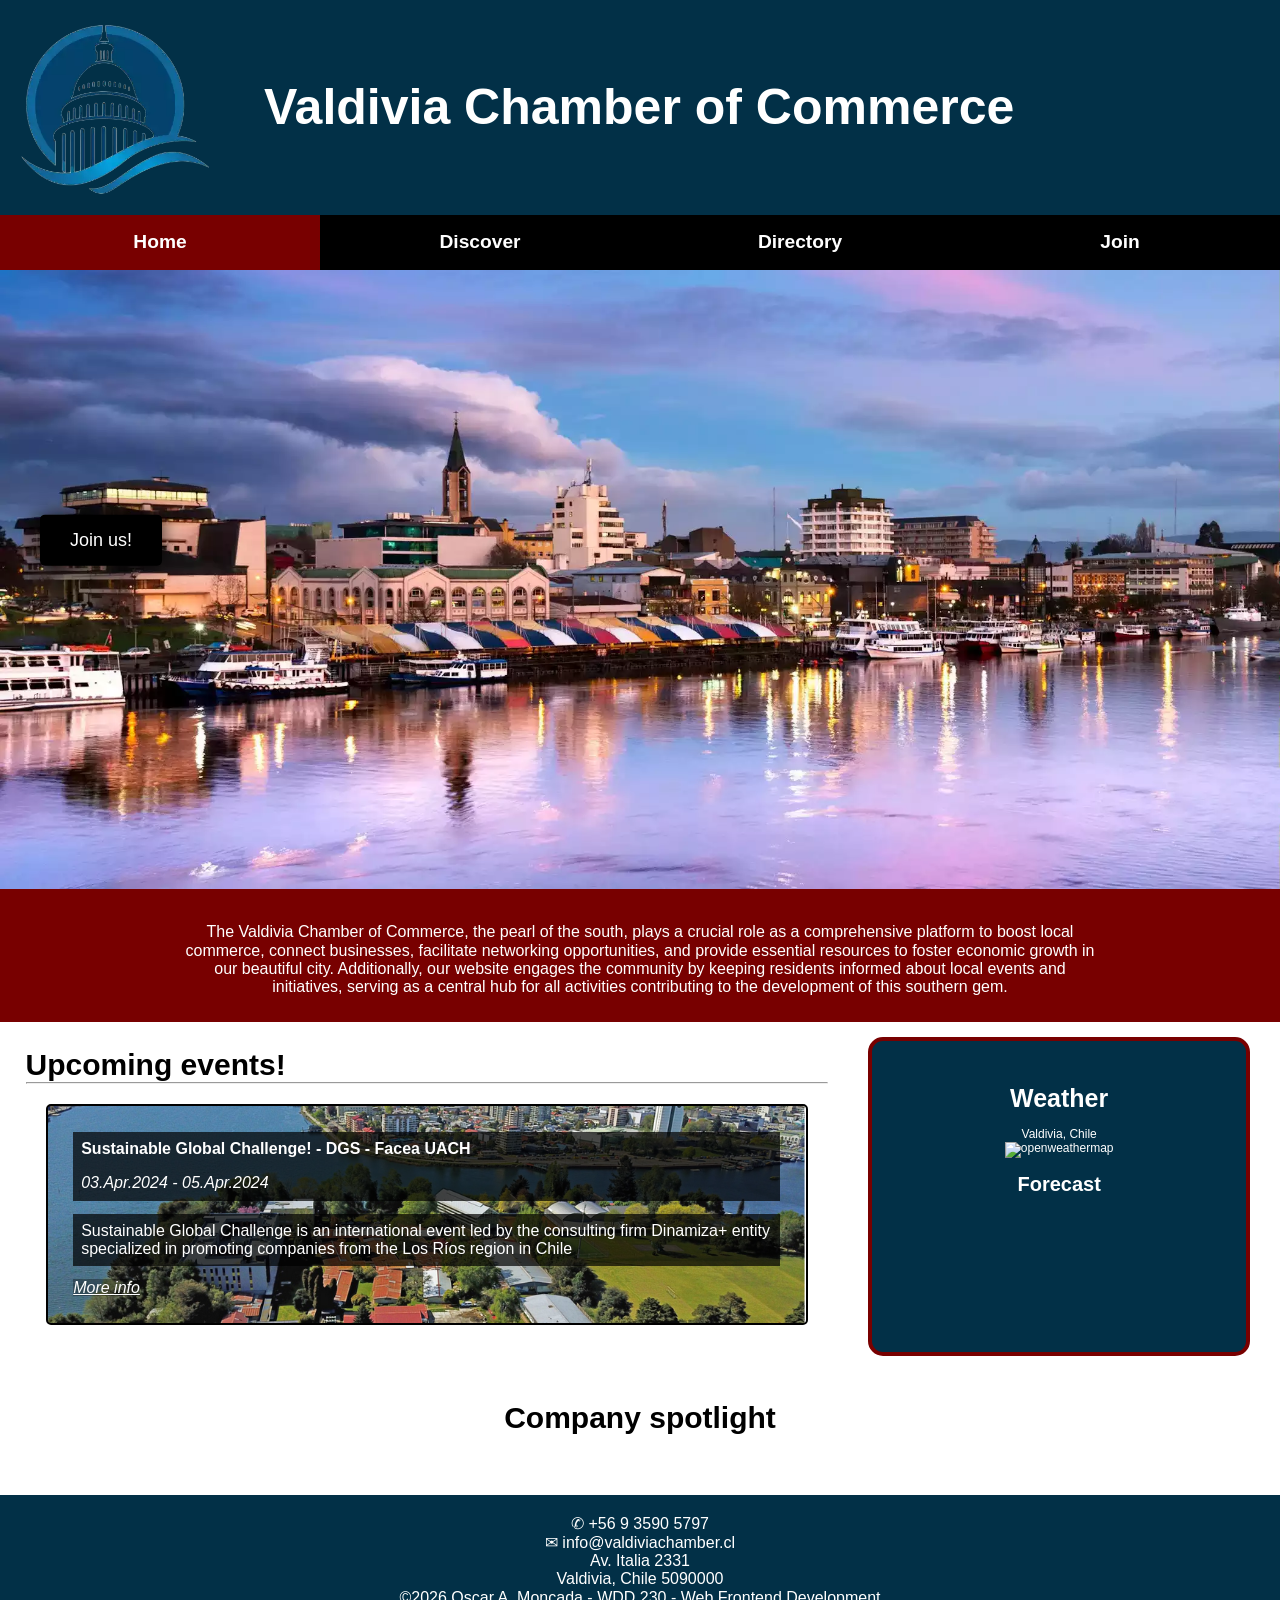
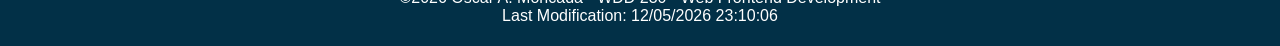
==== chamber/index.html @ 1afcfa65 "Add files via upload" ====
<!DOCTYPE html>
<html lang="en">

<head>
    <!-- Charset - Viewport -->
    <meta charset="UTF-8">
    <meta name="viewport" content="width=device-width, initial-scale=1.0">

    <!-- Author - Description -->
    <meta name="description" content="WDD 230 - Web Frontend Development Oscar Moncada - Valdivia Chamber of Commerce">
    <meta name="author" content="Oscar Moncada">

    <!-- Tittle - Links -->
    <link rel="shortcut icon" href="favico.ico" type="image/x-icon">
    <link rel="stylesheet" href="styles/normalize.css">
    <link rel="stylesheet" href="styles/base.css">
    <link rel="stylesheet" href="styles/larger.css">
    <link rel="stylesheet" href="styles/medium.css">
    <script src="https://cdn.jsdelivr.net/npm/chart.js"></script>
    <link rel="preconnect" href="https://fonts.googleapis.com">
    <link rel="preconnect" href="https://fonts.gstatic.com" crossorigin>
    <link href="https://fonts.googleapis.com/css2?family=Montserrat:wght@200&display=swap" rel="stylesheet">
    <title>Oscar Moncada - WDD 230 - Web Frontend Development - Valdivia Chamber of Commerce</title>

    <!-- Meta OG -->
    <meta property="og:type" content="website">
    <meta property="og:title" content="Oscar Moncada WDD230 Activities Summary">
    <meta property="og:url" content="https://omoncada.github.io/wdd230/">
    <meta property="og:image" content="https://mediaim.expedia.com/destination/1/ab3440b57b1c0dc81c49be34e6171b25.jpg">
    <meta property="og:description" content="WDD 230 - Web Frontend Development Project Chamber of Commerce">
</head>

<body>
    <div id="banner" class="hidden">
        <p>Attend the Chamber of Commerce meet and greet on Wednesday at 7:00 p.m.</p>
        <div id="mode">❌</div>
    </div>
    <header>
        <img src="images/capitolio-Photoroom.webp" alt="chamber logo">
        <h1>Valdivia Chamber of Commerce</h1>
    </header>
    <nav>
        <button id="hamburger-menu" title="chamber-menu"></button>
        <ul class="navigation">
            <li class="active"><a href="index.html">Home</a></li>
            <li><a href="discover.html">Discover</a></li>
            <li><a href="directory.html">Directory</a></li>
            <li><a href="join.html">Join</a></li>
        </ul>
    </nav>
    <div id="hero">
        <div id="hero-box">
            <img id="hero-img" src="images/valdivia.webp" alt="valdivia">
        </div>
        <div id="hero-msg">
            <div class="button-box">
                <a class="book" href="#">Join us!</a>
            </div>
        </div>
    </div>
    <div>
        <!-- Introduction -->
        <div id="introduction" class="introduction-container">
            <div class="introduction-text">
                <p>The Valdivia Chamber of Commerce, the pearl of the south, plays a crucial
                    role as a comprehensive platform to boost local commerce, connect businesses,
                    facilitate networking opportunities, and provide essential resources to
                    foster economic growth in our beautiful city. Additionally, our website
                    engages the community by keeping residents informed about local events and
                    initiatives, serving as a central hub for all activities contributing to the development of this
                    southern gem.</p>
            </div>
        </div>
        <!-- Wheather and events (Required) -->
        <section id="weatherevents">
            <div id="events">
                <h2>Upcoming events!</h2>
                <hr>
                <div class="uevent">
                    <p id="uevent-title">Sustainable Global Challenge! - DGS - Facea UACH</p>
                    <p id="uevent-date">03.Apr.2024 - 05.Apr.2024</p>
                    <p id="uevent-description">Sustainable Global Challenge is an international event led by the
                        consulting firm Dinamiza+ entity specialized in promoting companies from the Los Ríos region in
                        Chile</p>
                    <a id="uevent-more" href="discover.html">More info</a>
                </div>
            </div>
            <div class="weather">
                <h2>Weather</h2>
                <div>Valdivia, Chile</div>
                <div>
                    <img id="weather-icon" src="https://openweathermap.org" alt="openweathermap">
                    <span id="current-temp"></span>
                    <span id="weather-description"></span>
                </div>
                <h3>Forecast</h3>
                <div id="forecast-container"></div>
            </div>
        </section>

        <!-- Spotlight -->
        <div id="main-services">
            <h2>Company spotlight</h2>
            <div id="advertisement-container" class="grid"></div>
        </div>
        <footer>
            <p>
                <span>&#9990; +56 9 3590 5797</span><br>
                <span>&#9993; info@valdiviachamber.cl</span>
            </p>
            <p>
                <span>Av. Italia 2331</span><br>
                <span>Valdivia, Chile 5090000</span>
            </p>
            <p>
                &copy;<span id="year"><!-- Copyright Year generated here by JavaScript !--></span>
                Oscar A. Moncada - WDD 230 - Web Frontend Development<br>
            </p>
            <p id="lastModified"><!-- Last modification date & time generated here by Javascript --></p>
        </footer>

        <script src="scripts/get-dates.js"></script>
        <script src="scripts/hamburger.js"></script>
        <script src="scripts/weather.js"></script>
        <script src="scripts/advertisements.js"></script>
        <script src="scripts/banner.js"></script>
</body>

</html>
---- chamber/styles/base.css ----
body {
    font-family: 'Roboto', sans-serif;
    grid-template-rows: auto auto auto auto auto auto auto 120px;
}

header {
    background: #023047;
    padding: 1rem;
    display: flex;
    column-gap: 3rem;
    color: #fff;
    align-items: center;
}

header img {
    width: 200px;
}

h1 {
    font-size: 50px;
}

h2 {
    margin-top: 30px;
    font-size: 30px;
    margin-bottom: 30px;
}

ul {
    list-style-type: none;
}

nav {
    background-color: #000000;
}

nav .active {
    background-color: #780000;
}

#hamburger-menu {
    font-size: 1.5rem;
    border: 0;
    background: none;
    color: #fff;
    cursor: pointer;
    text-align: left;
    width: 100%;
}

#hamburger-menu::before {
    content: "☰";
}

#hamburger-menu.open::before {
    content: "❌";
}

ul.navigation li a {
    text-decoration: none;
    color: #ffffff;
    display: block;
    padding: 0.50rem 3vw;
}

ul.navigation li:hover {
    background-color: #780000;
    cursor: pointer;
}

ul.navigation {
    display: none;
    padding-left: 0px;
    margin: 0;
}

ul.navigation.open {
    display: block;
}

#banner {
    display: block;
    background-color: #ffffcc;
    padding: 10px;
    text-align: center;
}

#mode {
    position: absolute;
    top: 1rem;
    right: 1rem;
    cursor: pointer;
    font-size: 1.5rem;
}

#banner>p:first-child {
    width: 80%;
}

.hidden {
    display: none !important;
}

/* Specific styling for home Page */

#hero-box {
    position: relative;
    overflow: hidden;
    display: inline-block;
}

.book {
    position: absolute;
    top: 60%;
    left: 40px;
    /* Puedes ajustar este valor según tu preferencia */
    transform: translateY(-50%);
    background-color: #000000;
    color: white;
    text-decoration: none;
    font-size: 18px;
    padding: 15px 30px;
    border-radius: 5px;
    transition: transform 0.3s ease;
    box-shadow: 0 0 20px rgba(0, 0, 0, 0.8);
    overflow: hidden;
    z-index: 1;
}

.book:hover {
    transform: translateY(calc(-50% - 3px));
}

.hidden {
    display: none;
}

#hero-img {
    width: 100%;
}

#introduction {
    color: white;
    background-color: #780000;
    padding: 2vw;
    text-align: center;
    margin-top: -10px;
}

#introduction p {
    width: 75%;
    margin: 0;
    margin: auto;
    margin-top: 10px;
}

/* Weather and events start */

#weatherevents {
    display: grid;
    grid-template-columns: repeat(3, 1fr);
    grid-template-rows: 1fr;
    grid-column-gap: 0px;
    grid-row-gap: 0px;
}

.weather {
    display: flex;
    text-align: center;
    flex-direction: column;
    margin-top: 0.5rem;
    margin-bottom: 1rem;
    font-size: 12px;
    border: 4px solid #780000;
    border-radius: 15px;
    padding: 1vw;
    margin: 15px;
    margin-right: 30px;
    background-color: #023047;
    color: #fff;
}

.weather h3 {
    font-size: 20px;
    margin-bottom: 5px;
    margin-top: 15px;
}

.weather h2 {
    font-size: 25px;
    margin-bottom: 15px;
}

#weather-icon {
    width: 90px;
    height: 90px;
}

#current-temp,
#forecast-container span {
    display: block;
}

#events {
    grid-area: 1 / 1 / 2 / 3;
    padding: 2vw;
    text-align: left;
}

#events h2 {
    margin: 0;
    text-align: left;
}

.uevent {
    border: 2px solid #000000;
    border-radius: 5px;
    padding: 2vw;
    margin: 20px;
    background-image: url('../images/rain.png');
    color: #fff;
    background-size: cover;
}

.uevent p {
    background-color: rgba(0, 0, 0, 0.7);
    z-index: 2;
    padding: 0.5rem;
    margin-top: 0;
}

.uevent #uevent-title {
    font-weight: bold;
}

#uevent-date {
    font-style: italic;
}

#uevent-description {
    margin-top: 1vw;
    margin-bottom: 1vw;
    color: var(--green-medium);
}

#uevent-more {
    font-style: italic;
    color: #ffffff;
    background-color: rgba(0, 0, 0, 0.33);
}

#uevent-more:hover {
    cursor: pointer;
    text-decoration: underline;
}

/* Weather and events end */

/* Spotligth Start */

.advertisement-card {
    display: inline-block;
    width: calc(33.33% - 20px);
    margin: 0 10px;
    border: 1px solid #ccc;
    border-radius: 10px;
    box-shadow: 2px 2px 5px rgba(0, 0, 0, 0.1);
    text-align: center;
    padding: 20px;
    vertical-align: top;
}

.advertisement-card img {
    max-width: 100%;
    height: auto;
}

.membergold {
    background-color: #FFD700;

}

.membersilver {
    background-color: #C0C0C0;

}

/* Spotligth End */

/* Specific styling for Discover Page */
main.discoverPage {
    padding: 0;
}

.sidebarContent {
    margin: 20px;
    box-shadow: 0 4px 8px 0 rgba(0, 0, 0, 0.2), 0 6px 20px 0 rgba(0, 0, 0, 0.19);
}

.sidebarContent h2 {
    background-color: white;
}

span#visitMessage {
    display: block;
    font-size: 18px;
    text-align: center;
    padding: 10px;
}

h2 {
    text-align: center;
}

.sidebarContent a {
    display: block;
    margin: 0 auto;
    text-align: center;
    border: 5px double black;
    background-color: #023047;
    padding: 10px;
    color: white;
    font-weight: bold;
}

.sidebarContent p {
    line-height: 25px;
    padding: 0 20px;
    text-align: center;
}

.sidebarContent figure {
    margin-top: 0;
    margin-left: 20px;
    margin-right: 20px;
    padding-bottom: 20px;
}

.sidebarContent img {
    width: 100%;
    height: auto;
}

.calendar {
    text-align: center;
}

.calendar p {
    line-height: 50px;
}

.lastVisit {
    text-align: center;
}

.lastVisit p {
    line-height: 50px;
}

.imageGallery picture {
    margin: 0;
    padding: 0;
}

/* Demographics styles */
.demographics {
    text-align: center;
    margin: 20px;
    background-color: #fff;
    border-radius: 5px;
    border: 2px solid #000;
}

.count {
    font-size: 1.5em;
    color: #780000;
    font-weight: bold;
}

.label {
    padding: 10px;
    font-size: 1.5em;
    color: #000000;
    font-size: 1em;
}

/* Statistics styles */
.statistics-container {
    display: flex;
    height: 100%;
}

.statistics-sidebar {
    flex: 0 0 33%;
    background-color: #fff;
    padding: 20px;
    border-radius: 5px;
    border: 2px solid #000;
    margin-left: 15px;
    margin-bottom: 10px;
}

.imageGallery img {
    border: 2px solid black;
    max-width: 6000px;
    height: auto;
    margin-left: 80px;
}

/* Demographics styles */
.demographics {
    text-align: center;
    margin: 20px;
    background-color: #fff;
    border-radius: 5px;
    border: 2px solid #000;
}

.count {
    font-size: 1.5em;
    color: #780000;
    font-weight: bold;
}

.label {
    padding: 10px;
    font-size: 1.5em;
    color: #000000;
    font-size: 1em;
}

/* Statistics styles */
.statistics-container {
    display: flex;
    height: 100%;
}

.statistics-sidebar {
    flex: 0 0 33%;
    background-color: #fff;
    padding: 20px;
    border-radius: 5px;
    border: 2px solid #000;
    margin-left: 15px;
    margin-bottom: 10px;
}

footer {
    background-color: #023047;
    color: white;
    text-align: center;
    padding: 20px;
    margin-top: 60px;
}

/* new

/* Reset font size adjustments after orientation changes */
html {
    -webkit-text-size-adjust: 100%;
    -ms-text-size-adjust: 100%;
}

/* Apply a natural box layout model to all elements */
* {
    -moz-box-sizing: border-box;
    -webkit-box-sizing: border-box;
    box-sizing: border-box;
    margin: 0;
    padding: 0;
}

/* Dark grey and pink theme */
body {
    font-family: "Josefin Sans", sans-serif;
    text-align: center;
}

main {
    padding: 15px;
}

.top-heading h1 {
    display: block;
    color: #0c0036;
    margin: 0;
    width: fit-content;
    padding: 0 400px;
    /* Adjust as needed */
}

/* Company spotlights styles */
.company-spotlights-container {
    overflow: hidden;
    position: relative;
    border: 1px solid #ccc;
    border-radius: 5px;
    margin: 30px;
    background-color: #bbb;
    padding: 30px;
    color: #000;
}

/* Card container styles */
.card-container {
    display: flex;
    flex-wrap: wrap;
    justify-content: space-between;
    max-width: 1260px;
    margin: 0 auto;
}

.carrd {
    flex: 1 0 calc(33.33% - 20px);
    /* Adjust card width for large screens */
    margin: 0 10px 30px;
    /* Adjust margin as needed */
    padding: 20px;
    border: 1px solid #ccc;
    border-radius: 5px;
    background-color: #0c0036;
    box-sizing: border-box;
}

.carrd h2 {
    color: #a3a3a3;
    padding: 10px;
    text-decoration: underline;
}

.carrd h3 {
    text-decoration: overline;
    text-align: center;
    padding: 10px;
    color: #a3a3a3;
}

.carrd p {
    color: #a3a3a3;
    text-align: justify;
}

.card {
    flex: 1 0 100%;
    margin: 0 10px;
    padding: 20px;
    border: 1px solid #ccc;
    border-radius: 5px;
    background-color: #a3a3a3;
    margin: 30px;
}

.card h2 {
    color: rgb(0, 0, 0);
    padding: 10px;
    text-decoration: underline;
}

.card h3 {
    text-decoration: overline;
    text-align: center;
    padding: 10px;
    color: #333;
}

.card p {
    color: #1a1313;
    text-align: justify;
}

.stuff {
    margin: 1rem auto;
}

.card:nth-child(1),
.card:nth-child(2) {
    flex: 1 0 100%;
}

.card:nth-child(3) {
    flex: 0 0 35%;
}

/* Form styles */
form {
    text-align: left;
}

form fieldset {
    margin: 2rem 0;
    border: 1px solid #666;
    border-radius: 10px;
    padding: 0.5rem 2%;
}

form legend {
    color: #0c0036;
    margin: 0 1rem;
    padding: 0 0.5rem;
    font-size: 20px;
}

form label.top,
form div {
    display: block;
    padding-top: 1rem;
    color: #000;
    font-size: 0.8rem;
}

form label.top input,
form label.top select {
    display: block;
    font-size: 1rem;
    border: solid 1px #0c0036;
    border-radius: 4px;
    padding: 0.75rem;
    color: #000;
    width: 100%;
    max-width: 100%;
    background-color: rgba(0, 0, 0, 0.1);
}

form label.sbs {
    display: block;
    padding: 0.75rem;
    color: #1a1313;
}

form label.top textarea {
    width: 100%;
    font-size: 1rem;
    max-width: 100%;
    padding: 0.75rem;
    border: 1px solid #0c0036;
    border-radius: 4px;
    box-sizing: border-box;
    background-color: rgba(0, 0, 0, 0.1);
    resize: vertical;
}

form label.top textarea::placeholder {
    color: #0c0036;
}

form input.submitBtn {
    border: none;
    background-color: #000;
    color: white;
    border-radius: 1rem;
    padding: 0.75rem 1.5rem;
    margin: 0 0 2rem 2%;
    width: 96%;
    max-width: 100%;
    transition: transform 0.3s;
    /* Agregar transición de tamaño */
}

form input.submitBtn:hover {
    transform: scale(1.1);
    /* Aumentar el tamaño del botón al 110% */
}

form label.top input:required {
    border-left: red solid 6px;
}

form label.top input:required:valid {
    border-left: rgb(27, 159, 40) solid 6px;
}

/* Membership styles */
.design {
    display: grid;
    grid-template-columns: 1fr 2fr;
    background-color: #ffffff;
}

main h1 {
    color: #000;
    background-color: #ffffff;
}

.membership h3 {
    border-bottom: 2px solid rgb(255, 255, 255);
    /* Agregar una línea por debajo del título */
    padding-bottom: 1px;
    display: inline-block;
}

main {
    background-color: #ffffff;
    border-radius: 20px;
}

.row {
    display: flex;
    flex-direction: column;
    margin: 0% 10%;
}

.cardfrontdetails p {
    text-align: justify;
    padding-bottom: 5px;
    margin-top: 20px;
}

.flip-card {
    margin: 5px;
    width: 100%;
    height: 250px;
    perspective: 1000px;
}

h3 {
    margin-top: 30px;
}

.flip-card-inner {
    position: relative;
    width: 100%;
    height: 100%;
    text-align: center;
    transition: transform 0.7s;
    transform-style: preserve-3d;
    border: 1.5px solid #000000;
    border-radius: 15px;
}

.flip-card:hover .flip-card-inner {
    transform: rotateY(180deg);
}

.flip-card-front,
.flip-card-back {
    position: absolute;
    width: 100%;
    height: 100%;
    -webkit-backface-visibility: hidden;
    backface-visibility: hidden;
    box-shadow: 0 1.5rem 4rem rgba(0, 0, 0, 0.15);
    border-radius: 15px;
}

.flip-card-front {
    background: linear-gradient(rgba(2, 48, 71, 1), rgba(0, 0, 0, 0.8));
    color: white;
    background-size: cover;
}

.flip-card-back {
    background-size: cover;
    background-color: rgb(27, 27, 27);
    color: white;
    transform: rotateY(180deg);
}

.cardtitle h3 {
    font-size: 20px;
    margin: auto;
    margin-top: 25px;
}

.cardfrontdetails {
    margin: 0 10%;
    width: 80%;
}

.cardbackdetails {
    margin: 60px 0px;
}

.price {
    text-transform: uppercase;
    font-weight: bolder;
    font-size: 25px;
}

.btn {
    background: #fff;
    padding: 10px;
    text-decoration: none;
    color: rgb(27, 27, 27);
    border-radius: 5px;
    transition: all 0.3s ease;
    /* Agregar transición a todas las propiedades con duración de 0.3 segundos */
}

.btn:hover {
    transform: scale(1.1);
    /* Aumentar el tamaño del botón al 110% */
    background-color: rgba(120, 0, 0, 1);
    /* Cambiar el color de fondo */
    color: #ffffff;
    /* Cambiar el color del texto */
}


.form p {
    margin-top: 50px;
    font-size: 2em;
    margin-bottom: 50px;
    /* Cambia el tamaño de la fuente según tus preferencias */
}

/* CSS to align buttons to the left side of the page */
#grid-view,
#table-view {
    margin-right: 10px;
    /* Add some space between the buttons */
}

.grid-buttons {
    margin-left: 20px;
    /* Add margin to separate buttons from the content */
}

button {
    padding: 5px;
    background-color: #bed;
    border: 1px solid #333;
    border-radius: 5px;
}

#cardfrontdetails #directory-container {
    color: #000;
    display: flex;
    flex-wrap: wrap;
    gap: 20px;
    /* Adjust the gap between grid items */
}

.company-card {
    margin: 10px;
    flex: 1 1 300px;
    /* Adjust the width of each grid item */
    border: 1px solid #bed;
    padding: 20px;
    border-radius: 5px;
    background-color: #999;
}

/* For table view (list view) */
.member-table {
    width: 100%;
    border-collapse: collapse;
    text-align: left;
    margin-top: 10px;
}

.member-table th,
.member-table td {
    padding: 10px;
    border: 1px solid #ccc;
}

.member-table th {
    background-color: #bed;
    /* Header background color */
}

.member-table tr:nth-child(even) {
    background-color: #f9f9f9;
    /* Even row background color */
}

.member-table tr:nth-child(odd) {
    background-color: #bed;
    /* Odd row background color */
}

/*Directory*/
#chamberarticleheader {
    margin: 1.5rem 1rem;
}

.directorygrid {
    margin: 1rem 1rem;
    display: grid;
    grid-template-columns: repeat(auto-fit, minmax(300px, 1fr));
    gap: 20px;

}

.directorygrid section {
    padding: 20px;
    text-align: center;
}

.directorylist {
    margin: 1rem 1rem;
}

.directorylist section {
    display: flex;
    align-items: center;
    padding: 20px;
    text-align: center;
    margin-bottom: 1rem;
}

.directorylist section .directoryiteminfo {
    margin-left: 2rem;
    text-align: start;
}

.directorygrid section {
    -webkit-box-shadow: 3px 3px 10px 0px rgba(179, 179, 179, 1);
    -moz-box-shadow: 3px 3px 10px 0px rgba(179, 179, 179, 1);
    box-shadow: 3px 3px 10px 0px rgba(179, 179, 179, 1);
}

.directorylist section {
    -webkit-box-shadow: 3px 3px 10px 0px rgba(179, 179, 179, 1);
    -moz-box-shadow: 3px 3px 10px 0px rgba(179, 179, 179, 1);
    box-shadow: 3px 3px 10px 0px rgba(179, 179, 179, 1);
}

#togglesection {
    display: flex;
    margin: 0 auto;
    padding: 1rem;
    border: 1px solid rgb(120, 0, 0);
    border-radius: 5px;
    width: 140px;
}

#togglesection img {
    height: auto;
    margin-right: 1rem;
    width: 25px;
}

#togglesection img:hover {
    transform: scale(1.1);
}

#mainarticle section {
    border-radius: 5px;

}

#mainarticle section p {
    color: #474747;
}

.membershiptag {
    padding: .1rem;
    border-radius: 4px;
}

.membergold {
    background-color: #FFD700;

}

.membersilver {
    background-color: #C0C0C0;

}

.memberbronze {
    background-color: #e19447;
    color: rgb(0, 0, 0);
}

/* Directory vanilla list*/
.directorylistsimple {
    margin: 1rem;
}

.directorylistsimple section {
    border-radius: 0px !important;
}

.directorylistsimple section .directoryiteminfo {
    display: grid !important;
    grid-template-columns: repeat(4, 1fr);
    grid-template-rows: 1fr;
    grid-column-gap: 0px;
    grid-row-gap: 0px;
    text-align: center;
    align-items: center;
}

.directorylistsimple section:nth-child(odd) {
    background-color: rgb(239, 239, 239);

}

.directorylistsimple section:nth-child(even) {
    background-color: rgb(206, 206, 206);
}

.directorylistsimple .sectiontittle {
    grid-area: 1 / 1 / 2 / 2;
}

.directorylistsimple .sectiondir {
    grid-area: 1 / 2 / 2 / 3;
}

.directorylistsimple .sectionphone {
    grid-area: 1 / 3 / 2 / 4;
}

.directorylistsimple .sectionweblink {
    grid-area: 1 / 4 / 2 / 5;
    padding: 0 20px;
}

.directorylistsimple img,
.directorylistsimple .membershiptag,
.directorylistsimple .sectiondescription {
    display: none;
}
---- chamber/styles/larger.css ----
@media screen and (min-width: 640px) {
    #hamburger-menu {
        display: none;
    }

    ul.navigation,
    ul.navigation.open {
        display: flex;
    }

    ul.navigation li {
        flex: 1;
        text-align: center;
        height: 55px;
        display: flex;
        align-items: center;
        justify-content: center;
        font-weight: bold;
        font-size: 1.2rem;
    }

    ul.navigation li a {
        display: contents;
    }

}

@media screen and (max-width: 640px) {
    header {
        padding: 0.5rem;
    }

    header img {
        width: 140px;
    }

    h1 {
        font-size: 1.7rem;
        margin-top: 12px;
        margin-right: 50px;

    }
}
---- chamber/styles/medium.css ----
/* Specific styling for Discover Page */
main.discoverPage {
    display: grid;
    grid-template-columns: 1fr 2fr;
}

main .sidebar {
    grid-column: 1 / 2;
    background-color: #780000;
    margin-top: 20px;
    margin-left: 5px;
}

main .sidebarContent {
    background-color: white;
    border: 2px solid black;
}

.imageGallery img {
    max-width: 100%;
    height: auto;
    display: block;
    margin: 0 auto;
    margin-bottom: 20px;
    margin-top: 20px;
}

.form p {
    font-size: 2em;
    margin-left: 120px;
}

@media screen and (min-width: 640px) {

    main.discoverPage img:hover {
        box-shadow: 0 4px 8px 0 rgba(0, 0, 0, 0.9), 0 6px 20px 0 rgba(0, 0, 0, 0.9);
        transform: scale(1.03);
    }
}

@media screen and (max-width: 640px) {
    main.discoverPage {
        grid-template-columns: 1fr;
    }

    main .sidebar {
        margin-left: 5px;
        margin-right: 5px;
    }

    main.discoverPage img:hover {
        box-shadow: none;
        transform: none;
    }

    .book {
        top: 220px;
        /* Ajusta la posición desde la parte superior según sea necesario */
        left: 20px;
        /* Ajusta la posición desde la izquierda según sea necesario */
        z-index: 2;
        font-size: 1rem;
        padding: 0.3rem 0.6rem;
    }

}

@media screen and (max-width: 800px) {

    /* Weather Events */
    #weatherevents {
        display: grid;
        grid-template-columns: repeat(1, 1fr);
        grid-template-rows: 1fr;
        grid-column-gap: 0px;
        grid-row-gap: 0px;
        margin: 5vw;
        margin-bottom: 15vw;
    }

    #events {
        grid-area: 1 / 1 / 2 / 2;
        text-align: center;
    }

    #events h2 {
        text-align: center;
    }

    #weather {
        grid-area: 2 / 1 / 3 / 2;
    }

    /* Spotligth */
    /* Spotligth */
    /* Spotligth */
    #spotlight-wrap {
        display: grid;
        grid-template-columns: repeat(1, 1fr);
        grid-template-rows: 1fr;
        grid-column-gap: 0px;
        grid-row-gap: 0px;
        margin: 7vw;
    }
}

@media (max-width: 768px) {
    .company-caard {
        flex: 1 1 300px;
        /* Adjust the width of each grid item */
        padding: 5px;
        margin: -10px;
    }

    .company-caard:nth-child(1) {
        margin-top: 20px;
    }

    .company-caard:last-child {
        margin-bottom: 20px;
    }

    .cardfrontdetails .company-caard:nth-child(even) {
        background-color: #bed;
        /* Even row background color */
    }

    .company-caard:nth-child(odd) {
        background-color: #f9f9f9;
        /* Odd row background color */
    }

    .top-heading h1 {
        padding: 20px 0;
    }

    .card {
        flex: 1 0 100%;
        margin: 10px 0;
    }

    .card:nth-child(1),
    .card:nth-child(2) {
        flex: 1 0 100%;
    }

    * {
        margin: 0;
        padding: 0;
        box-sizing: border-box;
    }

    .cardfrontdetails p {
        margin: auto;
    }
}

@media only screen and (max-width: 700px) {

    .design {
        display: block;
    }

    .flip-card {
        height: 325px;
    }

    .flip-card:hover .flip-card-inner {
        transform: rotateY(0deg);
    }

    main.form {
        display: grid;
        grid-template-columns: 1fr 1fr;
        gap: 1rem;
    }

    main.form .joinApplicationContainer {
        grid-column: 1 / 2;
    }

    main.form .benefitsContainer {
        grid-column: 2 / 3;
    }

    main.form section.benefits:nth-of-type(1) {
        margin-top: 0.9rem;
    }
}


@media (min-width: 700px) {
    .description {
        display: grid;
        grid-template-columns: 1fr 1fr;
        gap: 1rem;
    }

    main.form .formApplicationContainer {
        grid-column: 1 / 2;
    }

    main.form .benefitsContainer {
        grid-column: 2 / 3;
    }

    main.form section.benefits:nth-of-type(1) {
        margin-top: 0.9rem;
    }

}

@media screen and (max-width: 768px) {
    .membership h3 {
        margin-bottom: 30px;
    }
}

@media screen and (max-width: 768px) {
    .carrd {
        flex: 1 0 calc(100% - 20px);
        margin-bottom: 20px;
    }
}

@media (max-width: 768px) {
    .directorylistsimple section {
        font-size: 11px;
    }
}

@media screen and (max-width: 768px) {
    #main-services {
        display: flex;
        flex-direction: column;
        align-items: center;
    }

    #main-services h2 {
        text-align: center;
    }

    #advertisement-container {
        display: flex;
        flex-direction: column;
        align-items: center;
    }

    .advertisement-card {
        width: 100%;
        margin: 10px 0;
    }
}
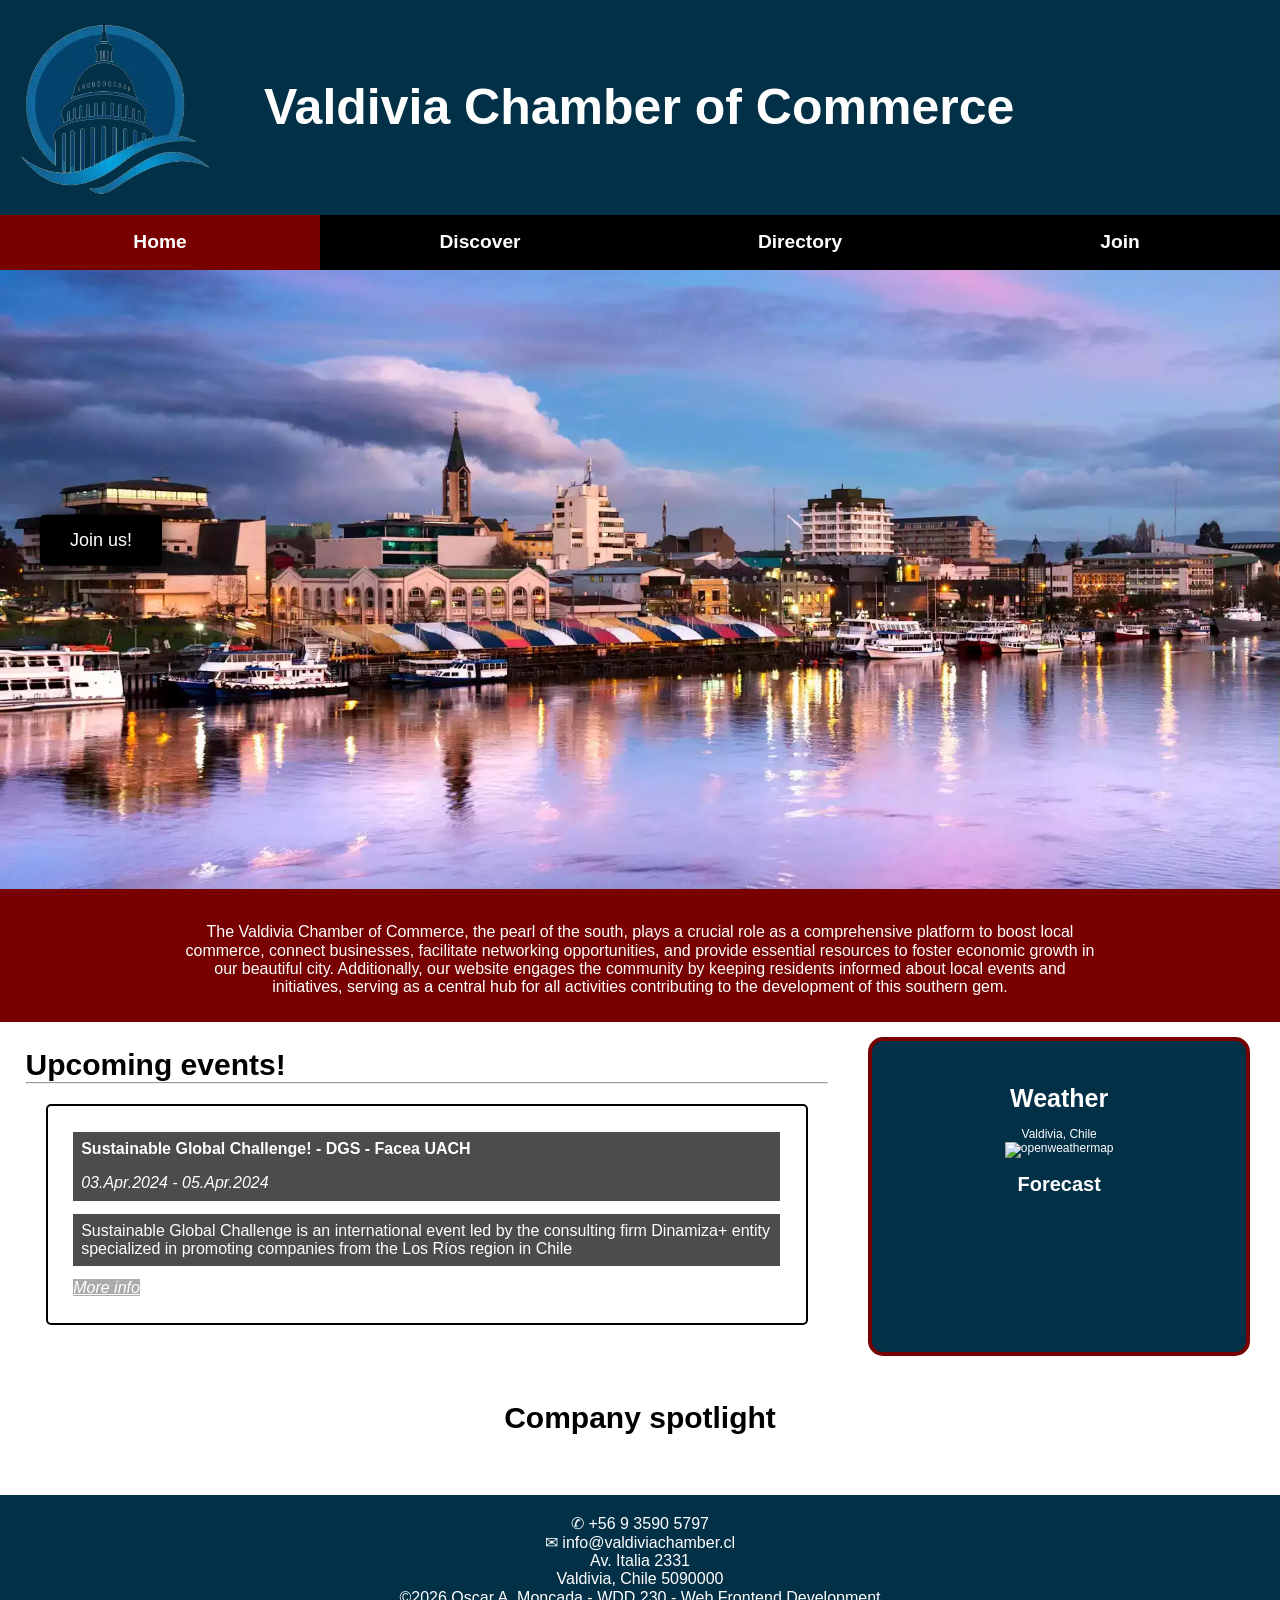
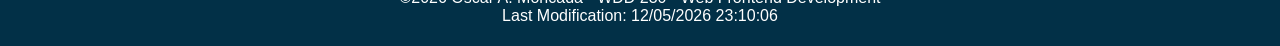
==== commit 77467cc0: "Update index.html agregar" ====
--- a/chamber/index.html
+++ b/chamber/index.html
@@ -36,7 +36,7 @@
         <div id="mode">❌</div>
     </div>
     <header>
-        <img src="images/capitolio-Photoroom.webp" alt="chamber logo">
+        <img src="images/capitolio-Photoroom.webp" alt="chamber logo" loading="lazy" width="200">
         <h1>Valdivia Chamber of Commerce</h1>
     </header>
     <nav>
@@ -50,11 +50,11 @@
     </nav>
     <div id="hero">
         <div id="hero-box">
-            <img id="hero-img" src="images/valdivia.webp" alt="valdivia">
+            <img id="hero-img" src="images/valdivia.webp" alt="valdivia" loading="lazy" width="600">
         </div>
         <div id="hero-msg">
             <div class="button-box">
-                <a class="book" href="#">Join us!</a>
+                <a class="book" href="join.html">Join us!</a>
             </div>
         </div>
     </div>
@@ -103,27 +103,28 @@
             <h2>Company spotlight</h2>
             <div id="advertisement-container" class="grid"></div>
         </div>
-        <footer>
-            <p>
-                <span>&#9990; +56 9 3590 5797</span><br>
-                <span>&#9993; info@valdiviachamber.cl</span>
-            </p>
-            <p>
-                <span>Av. Italia 2331</span><br>
-                <span>Valdivia, Chile 5090000</span>
-            </p>
-            <p>
-                &copy;<span id="year"><!-- Copyright Year generated here by JavaScript !--></span>
-                Oscar A. Moncada - WDD 230 - Web Frontend Development<br>
-            </p>
-            <p id="lastModified"><!-- Last modification date & time generated here by Javascript --></p>
-        </footer>
+    </div>
+    <footer>
+        <p>
+            <span>&#9990; +56 9 3590 5797</span><br>
+            <span>&#9993; info@valdiviachamber.cl</span>
+        </p>
+        <p>
+            <span>Av. Italia 2331</span><br>
+            <span>Valdivia, Chile 5090000</span>
+        </p>
+        <p>
+            &copy;<span id="year"><!-- Copyright Year generated here by JavaScript !--></span>
+            Oscar A. Moncada - WDD 230 - Web Frontend Development<br>
+        </p>
+        <p id="lastModified"><!-- Last modification date & time generated here by Javascript --></p>
+    </footer>
 
-        <script src="scripts/get-dates.js"></script>
-        <script src="scripts/hamburger.js"></script>
-        <script src="scripts/weather.js"></script>
-        <script src="scripts/advertisements.js"></script>
-        <script src="scripts/banner.js"></script>
+    <script src="scripts/get-dates.js"></script>
+    <script src="scripts/hamburger.js"></script>
+    <script src="scripts/weather.js"></script>
+    <script src="scripts/advertisements.js"></script>
+    <script src="scripts/banner.js"></script>
 </body>
 
-</html>+</html>
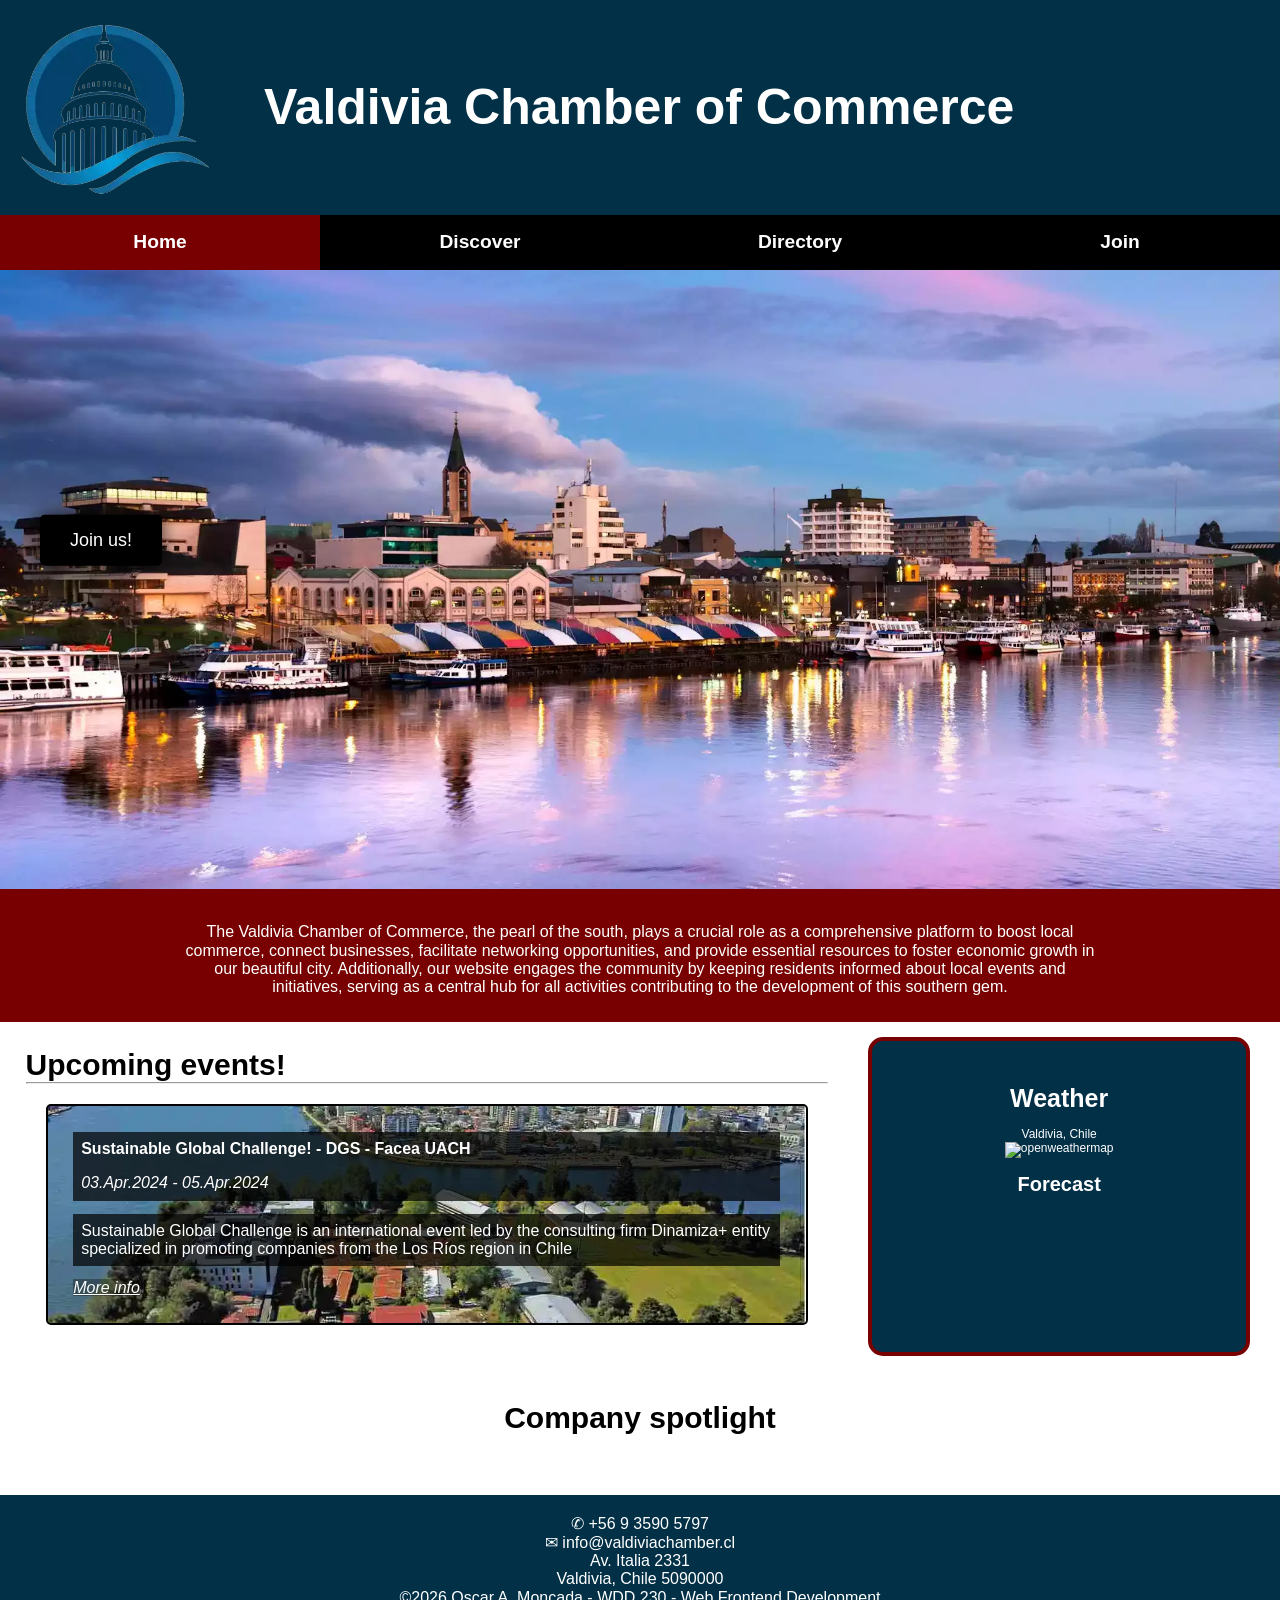
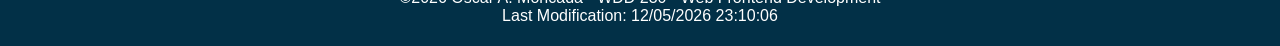
==== commit e7436155: "Update index.html agregar" ====
--- a/chamber/index.html
+++ b/chamber/index.html
@@ -36,7 +36,7 @@
         <div id="mode">❌</div>
     </div>
     <header>
-        <img src="images/capitolio-Photoroom.webp" alt="chamber logo" loading="lazy" width="200">
+        <img src="images/capitolio-Photoroom.webp" alt="chamber logo">
         <h1>Valdivia Chamber of Commerce</h1>
     </header>
     <nav>
@@ -50,7 +50,7 @@
     </nav>
     <div id="hero">
         <div id="hero-box">
-            <img id="hero-img" src="images/valdivia.webp" alt="valdivia" loading="lazy" width="600">
+            <img id="hero-img" src="images/valdivia.webp" alt="valdivia">
         </div>
         <div id="hero-msg">
             <div class="button-box">
--- a/chamber/styles/base.css
+++ b/chamber/styles/base.css
@@ -81,7 +81,7 @@
 #banner {
     display: block;
     background-color: #ffffcc;
-    padding: 10px;
+    padding: 14px;
     text-align: center;
 }
 
@@ -217,7 +217,7 @@
     border-radius: 5px;
     padding: 2vw;
     margin: 20px;
-    background-image: url('../images/rain.png');
+    background-image: url('../images/rain.webp');
     color: #fff;
     background-size: cover;
 }
@@ -1013,4 +1013,4 @@
 .directorylistsimple .membershiptag,
 .directorylistsimple .sectiondescription {
     display: none;
-}+}
